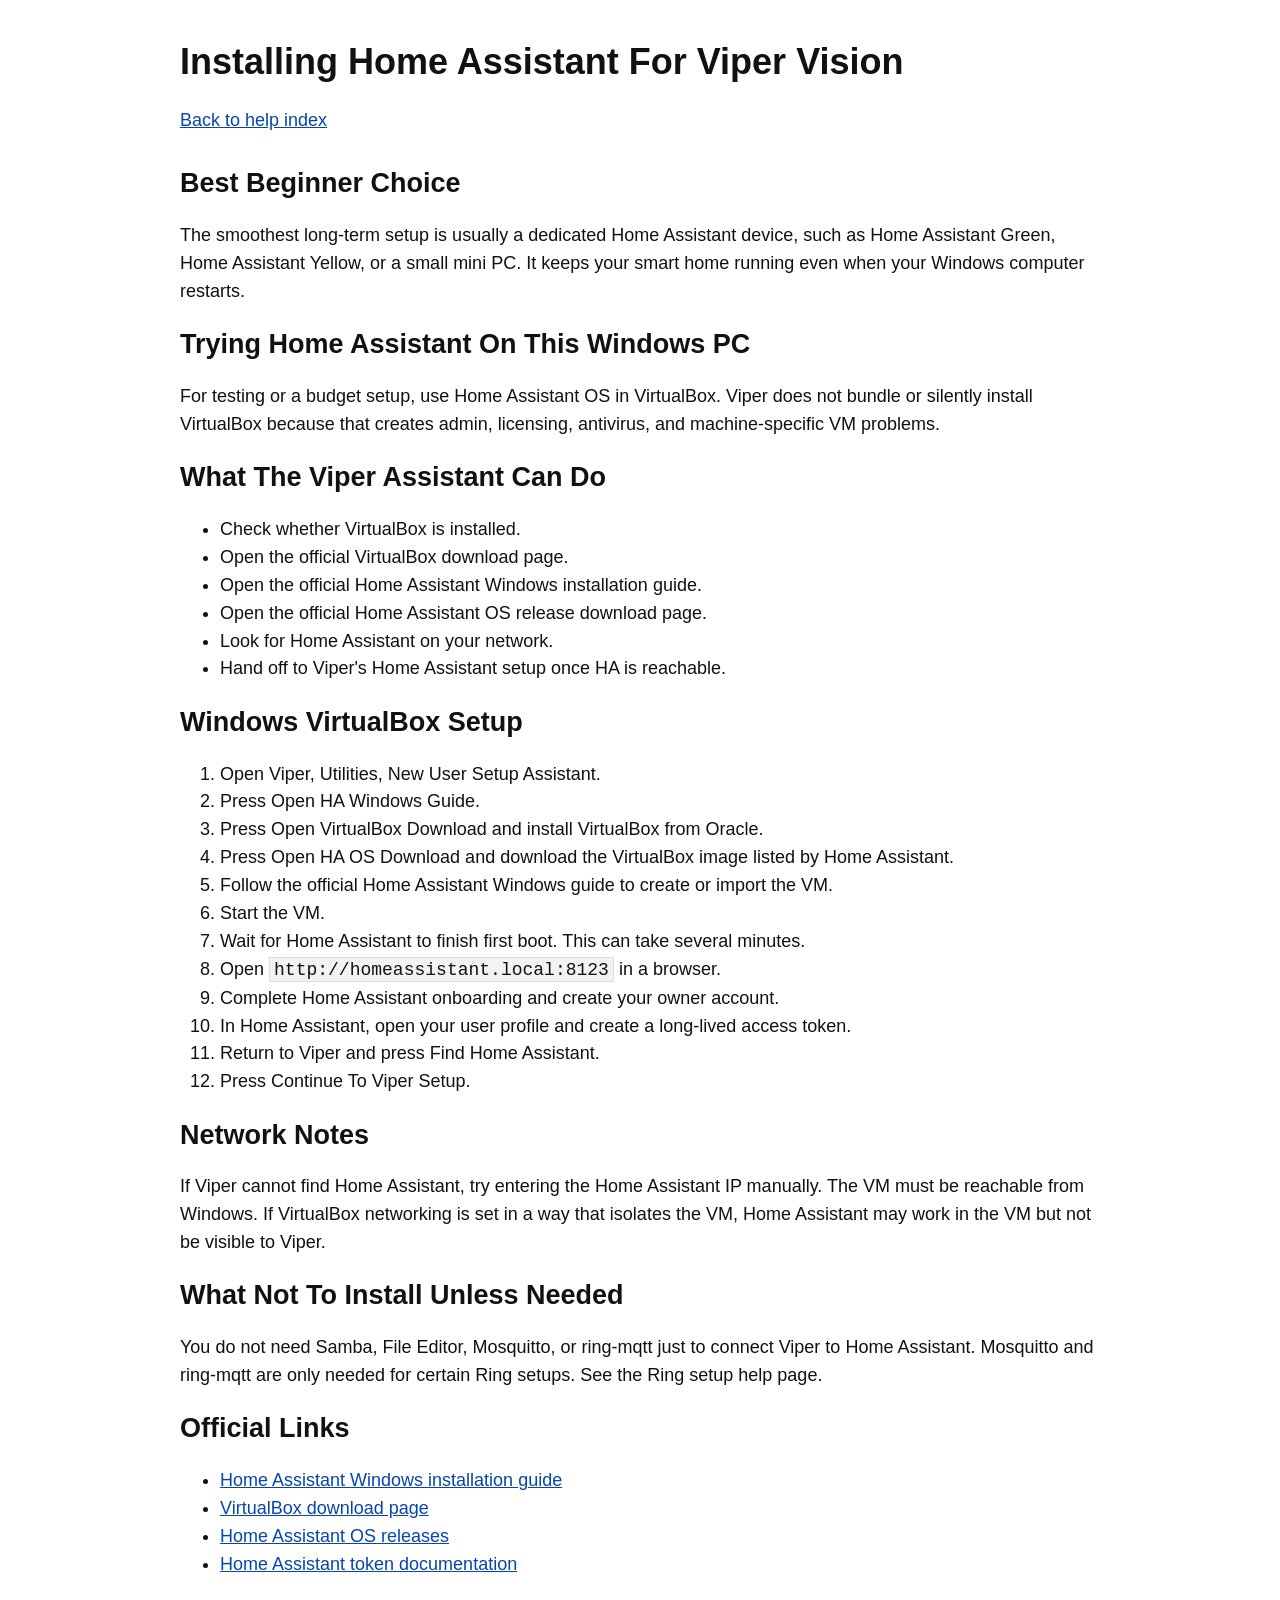
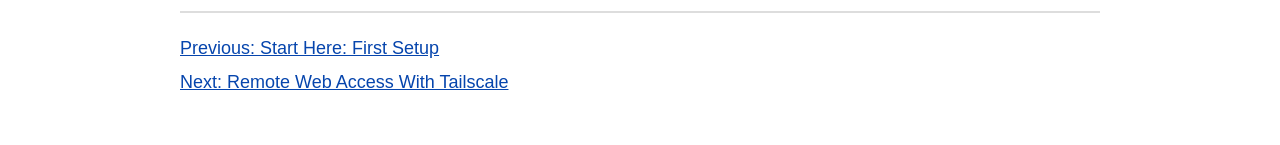
==== help/ha-install.html @ 390633ea "Prepare Viper Vision 1.2 release" ====
<!doctype html>
<html lang="en">
<head>
  <meta charset="utf-8">
  <meta name="viewport" content="width=device-width, initial-scale=1">
  <title>Installing Home Assistant For Viper Vision</title>
  <link rel="stylesheet" href="style.css">
</head>
<body>
  <a class="skip" href="#main">Skip to main content</a>
  <header>
    <h1>Installing Home Assistant For Viper Vision</h1>
    <p><a href="index.html">Back to help index</a></p>
  </header>
  <main id="main">
    <h2>Best Beginner Choice</h2>
    <p>The smoothest long-term setup is usually a dedicated Home Assistant device, such as Home Assistant Green, Home Assistant Yellow, or a small mini PC. It keeps your smart home running even when your Windows computer restarts.</p>

    <h2>Trying Home Assistant On This Windows PC</h2>
    <p>For testing or a budget setup, use Home Assistant OS in VirtualBox. Viper does not bundle or silently install VirtualBox because that creates admin, licensing, antivirus, and machine-specific VM problems.</p>

    <h2>What The Viper Assistant Can Do</h2>
    <ul>
      <li>Check whether VirtualBox is installed.</li>
      <li>Open the official VirtualBox download page.</li>
      <li>Open the official Home Assistant Windows installation guide.</li>
      <li>Open the official Home Assistant OS release download page.</li>
      <li>Look for Home Assistant on your network.</li>
      <li>Hand off to Viper's Home Assistant setup once HA is reachable.</li>
    </ul>

    <h2>Windows VirtualBox Setup</h2>
    <ol>
      <li>Open Viper, Utilities, New User Setup Assistant.</li>
      <li>Press Open HA Windows Guide.</li>
      <li>Press Open VirtualBox Download and install VirtualBox from Oracle.</li>
      <li>Press Open HA OS Download and download the VirtualBox image listed by Home Assistant.</li>
      <li>Follow the official Home Assistant Windows guide to create or import the VM.</li>
      <li>Start the VM.</li>
      <li>Wait for Home Assistant to finish first boot. This can take several minutes.</li>
      <li>Open <code>http://homeassistant.local:8123</code> in a browser.</li>
      <li>Complete Home Assistant onboarding and create your owner account.</li>
      <li>In Home Assistant, open your user profile and create a long-lived access token.</li>
      <li>Return to Viper and press Find Home Assistant.</li>
      <li>Press Continue To Viper Setup.</li>
    </ol>

    <h2>Network Notes</h2>
    <p>If Viper cannot find Home Assistant, try entering the Home Assistant IP manually. The VM must be reachable from Windows. If VirtualBox networking is set in a way that isolates the VM, Home Assistant may work in the VM but not be visible to Viper.</p>

    <h2>What Not To Install Unless Needed</h2>
    <p>You do not need Samba, File Editor, Mosquitto, or ring-mqtt just to connect Viper to Home Assistant. Mosquitto and ring-mqtt are only needed for certain Ring setups. See the Ring setup help page.</p>

    <h2>Official Links</h2>
    <ul>
      <li><a href="https://www.home-assistant.io/installation/windows/">Home Assistant Windows installation guide</a></li>
      <li><a href="https://www.virtualbox.org/wiki/Downloads">VirtualBox download page</a></li>
      <li><a href="https://github.com/home-assistant/operating-system/releases/latest">Home Assistant OS releases</a></li>
      <li><a href="https://developers.home-assistant.io/docs/auth_api/">Home Assistant token documentation</a></li>
    </ul>

    <nav class="topic-nav" aria-label="Previous and next help topics">
      <p><a href="setup.html">Previous: Start Here: First Setup</a></p>
      <p><a href="tailscale-remote.html">Next: Remote Web Access With Tailscale</a></p>
    </nav>
  </main>
</body>
</html>
---- help/style.css ----
body {
  color: #111;
  background: #fff;
  font-family: Arial, sans-serif;
  font-size: 18px;
  line-height: 1.55;
  margin: 0 auto;
  max-width: 920px;
  padding: 1rem;
}

a {
  color: #0645ad;
}

a:focus,
button:focus {
  outline: 3px solid #111;
  outline-offset: 3px;
}

.skip {
  position: absolute;
  left: -999px;
}

.skip:focus {
  left: 1rem;
  top: 1rem;
  background: #fff;
  border: 2px solid #111;
  padding: .5rem;
}

header,
nav,
main {
  margin-bottom: 2rem;
}

h1,
h2,
h3 {
  line-height: 1.2;
}

code,
pre {
  background: #f3f3f3;
  border: 1px solid #ddd;
}

code {
  padding: .1rem .25rem;
}

pre {
  overflow-x: auto;
  padding: 1rem;
}


.topic-nav {
  border-top: 2px solid #ddd;
  margin-top: 2rem;
  padding-top: 1rem;
}

.topic-nav p {
  margin: .4rem 0;
}
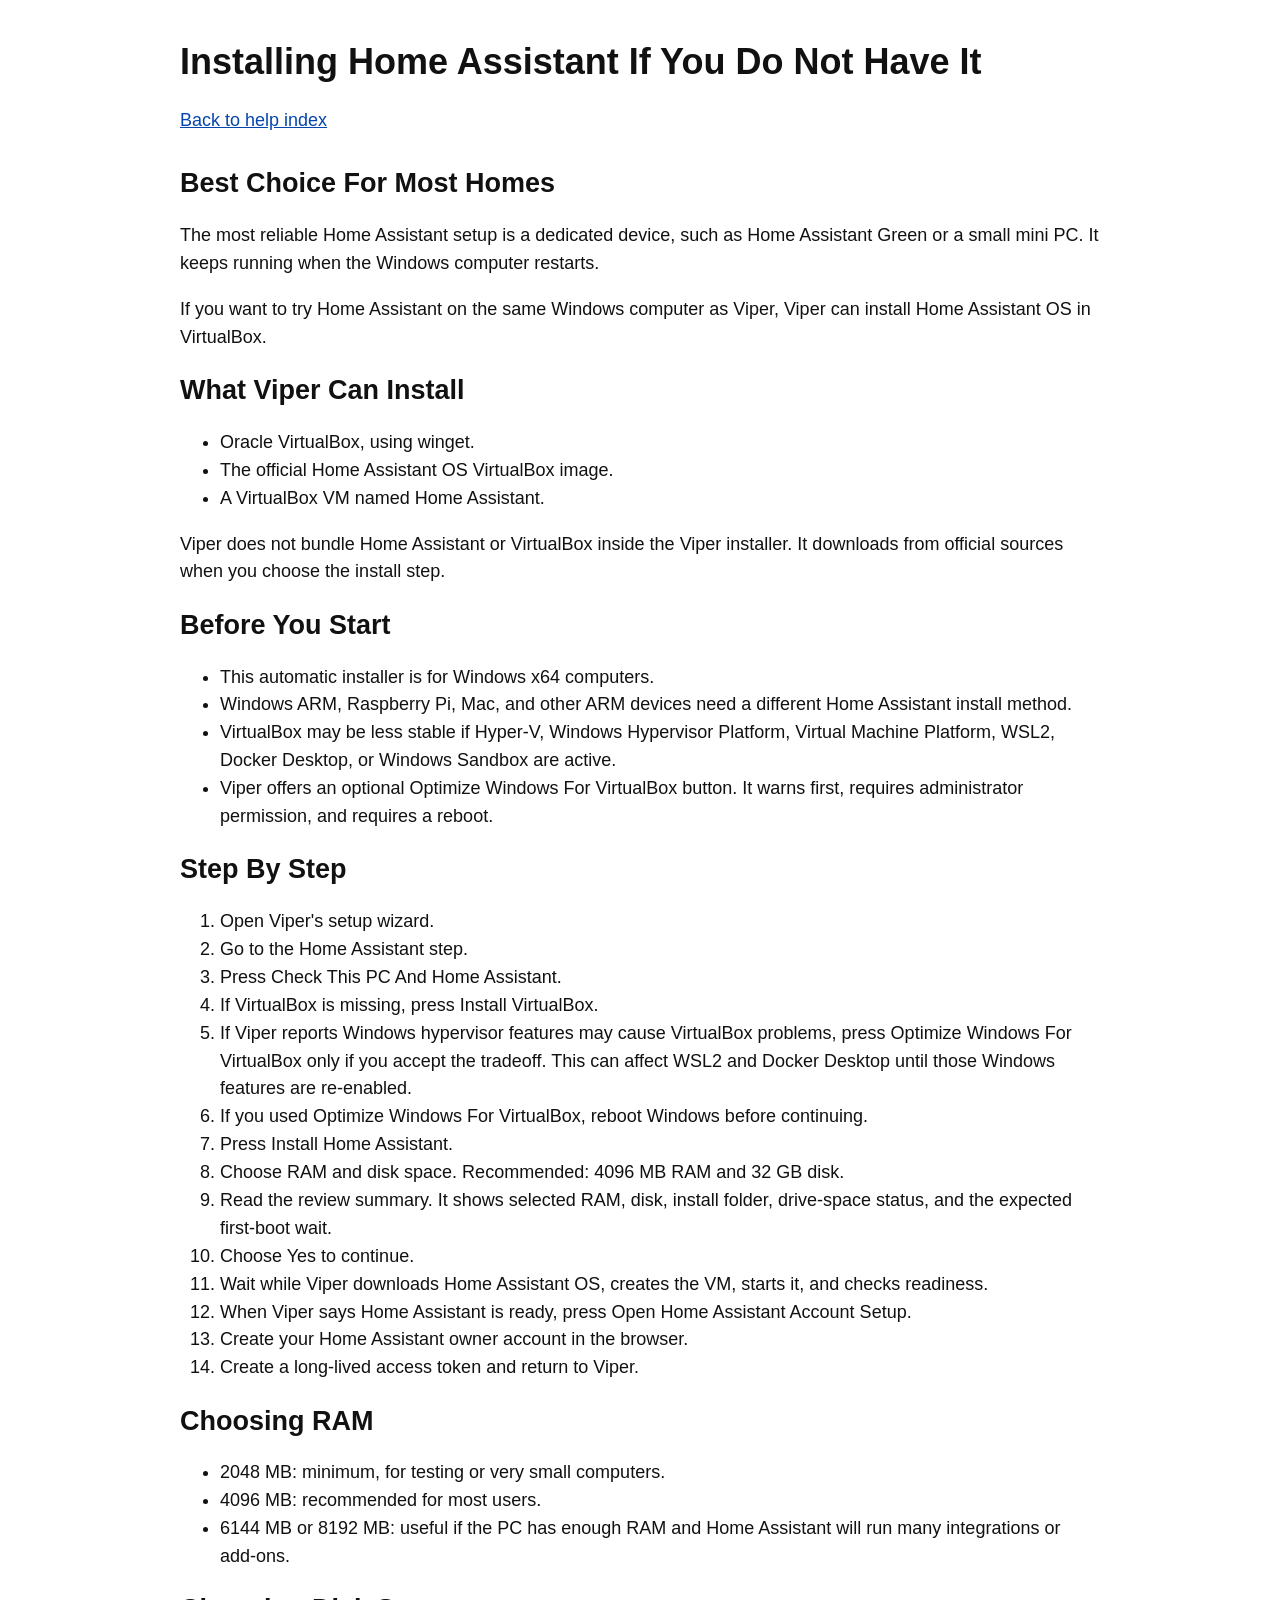
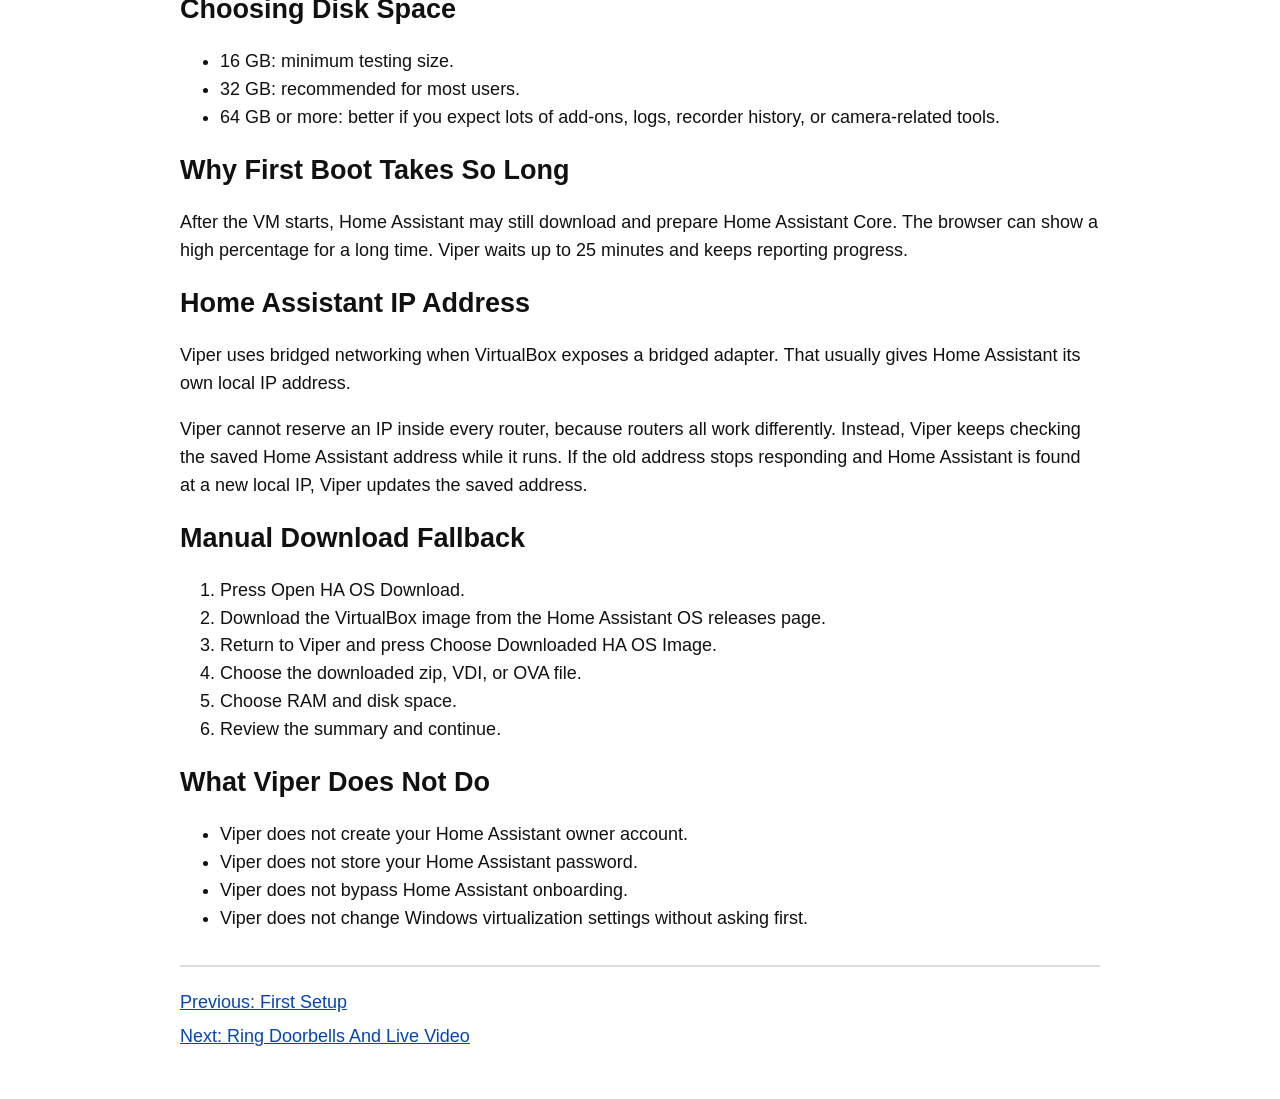
==== commit cc856c12: "Release Viper Vision 1.2.3" ====
--- a/help/ha-install.html
+++ b/help/ha-install.html
@@ -9,59 +9,90 @@
 <body>
   <a class="skip" href="#main">Skip to main content</a>
   <header>
-    <h1>Installing Home Assistant For Viper Vision</h1>
+    <h1>Installing Home Assistant If You Do Not Have It</h1>
     <p><a href="index.html">Back to help index</a></p>
   </header>
   <main id="main">
-    <h2>Best Beginner Choice</h2>
-    <p>The smoothest long-term setup is usually a dedicated Home Assistant device, such as Home Assistant Green, Home Assistant Yellow, or a small mini PC. It keeps your smart home running even when your Windows computer restarts.</p>
+    <h2>Best Choice For Most Homes</h2>
+    <p>The most reliable Home Assistant setup is a dedicated device, such as Home Assistant Green or a small mini PC. It keeps running when the Windows computer restarts.</p>
+    <p>If you want to try Home Assistant on the same Windows computer as Viper, Viper can install Home Assistant OS in VirtualBox.</p>
 
-    <h2>Trying Home Assistant On This Windows PC</h2>
-    <p>For testing or a budget setup, use Home Assistant OS in VirtualBox. Viper does not bundle or silently install VirtualBox because that creates admin, licensing, antivirus, and machine-specific VM problems.</p>
+    <h2>What Viper Can Install</h2>
+    <ul>
+      <li>Oracle VirtualBox, using winget.</li>
+      <li>The official Home Assistant OS VirtualBox image.</li>
+      <li>A VirtualBox VM named Home Assistant.</li>
+    </ul>
+    <p>Viper does not bundle Home Assistant or VirtualBox inside the Viper installer. It downloads from official sources when you choose the install step.</p>
 
-    <h2>What The Viper Assistant Can Do</h2>
+    <h2>Before You Start</h2>
     <ul>
-      <li>Check whether VirtualBox is installed.</li>
-      <li>Open the official VirtualBox download page.</li>
-      <li>Open the official Home Assistant Windows installation guide.</li>
-      <li>Open the official Home Assistant OS release download page.</li>
-      <li>Look for Home Assistant on your network.</li>
-      <li>Hand off to Viper's Home Assistant setup once HA is reachable.</li>
+      <li>This automatic installer is for Windows x64 computers.</li>
+      <li>Windows ARM, Raspberry Pi, Mac, and other ARM devices need a different Home Assistant install method.</li>
+      <li>VirtualBox may be less stable if Hyper-V, Windows Hypervisor Platform, Virtual Machine Platform, WSL2, Docker Desktop, or Windows Sandbox are active.</li>
+      <li>Viper offers an optional Optimize Windows For VirtualBox button. It warns first, requires administrator permission, and requires a reboot.</li>
     </ul>
 
-    <h2>Windows VirtualBox Setup</h2>
+    <h2>Step By Step</h2>
     <ol>
-      <li>Open Viper, Utilities, New User Setup Assistant.</li>
-      <li>Press Open HA Windows Guide.</li>
-      <li>Press Open VirtualBox Download and install VirtualBox from Oracle.</li>
-      <li>Press Open HA OS Download and download the VirtualBox image listed by Home Assistant.</li>
-      <li>Follow the official Home Assistant Windows guide to create or import the VM.</li>
-      <li>Start the VM.</li>
-      <li>Wait for Home Assistant to finish first boot. This can take several minutes.</li>
-      <li>Open <code>http://homeassistant.local:8123</code> in a browser.</li>
-      <li>Complete Home Assistant onboarding and create your owner account.</li>
-      <li>In Home Assistant, open your user profile and create a long-lived access token.</li>
-      <li>Return to Viper and press Find Home Assistant.</li>
-      <li>Press Continue To Viper Setup.</li>
+      <li>Open Viper's setup wizard.</li>
+      <li>Go to the Home Assistant step.</li>
+      <li>Press Check This PC And Home Assistant.</li>
+      <li>If VirtualBox is missing, press Install VirtualBox.</li>
+      <li>If Viper reports Windows hypervisor features may cause VirtualBox problems, press Optimize Windows For VirtualBox only if you accept the tradeoff. This can affect WSL2 and Docker Desktop until those Windows features are re-enabled.</li>
+      <li>If you used Optimize Windows For VirtualBox, reboot Windows before continuing.</li>
+      <li>Press Install Home Assistant.</li>
+      <li>Choose RAM and disk space. Recommended: 4096 MB RAM and 32 GB disk.</li>
+      <li>Read the review summary. It shows selected RAM, disk, install folder, drive-space status, and the expected first-boot wait.</li>
+      <li>Choose Yes to continue.</li>
+      <li>Wait while Viper downloads Home Assistant OS, creates the VM, starts it, and checks readiness.</li>
+      <li>When Viper says Home Assistant is ready, press Open Home Assistant Account Setup.</li>
+      <li>Create your Home Assistant owner account in the browser.</li>
+      <li>Create a long-lived access token and return to Viper.</li>
     </ol>
 
-    <h2>Network Notes</h2>
-    <p>If Viper cannot find Home Assistant, try entering the Home Assistant IP manually. The VM must be reachable from Windows. If VirtualBox networking is set in a way that isolates the VM, Home Assistant may work in the VM but not be visible to Viper.</p>
+    <h2>Choosing RAM</h2>
+    <ul>
+      <li>2048 MB: minimum, for testing or very small computers.</li>
+      <li>4096 MB: recommended for most users.</li>
+      <li>6144 MB or 8192 MB: useful if the PC has enough RAM and Home Assistant will run many integrations or add-ons.</li>
+    </ul>
 
-    <h2>What Not To Install Unless Needed</h2>
-    <p>You do not need Samba, File Editor, Mosquitto, or ring-mqtt just to connect Viper to Home Assistant. Mosquitto and ring-mqtt are only needed for certain Ring setups. See the Ring setup help page.</p>
+    <h2>Choosing Disk Space</h2>
+    <ul>
+      <li>16 GB: minimum testing size.</li>
+      <li>32 GB: recommended for most users.</li>
+      <li>64 GB or more: better if you expect lots of add-ons, logs, recorder history, or camera-related tools.</li>
+    </ul>
 
-    <h2>Official Links</h2>
+    <h2>Why First Boot Takes So Long</h2>
+    <p>After the VM starts, Home Assistant may still download and prepare Home Assistant Core. The browser can show a high percentage for a long time. Viper waits up to 25 minutes and keeps reporting progress.</p>
+
+    <h2>Home Assistant IP Address</h2>
+    <p>Viper uses bridged networking when VirtualBox exposes a bridged adapter. That usually gives Home Assistant its own local IP address.</p>
+    <p>Viper cannot reserve an IP inside every router, because routers all work differently. Instead, Viper keeps checking the saved Home Assistant address while it runs. If the old address stops responding and Home Assistant is found at a new local IP, Viper updates the saved address.</p>
+
+    <h2>Manual Download Fallback</h2>
+    <ol>
+      <li>Press Open HA OS Download.</li>
+      <li>Download the VirtualBox image from the Home Assistant OS releases page.</li>
+      <li>Return to Viper and press Choose Downloaded HA OS Image.</li>
+      <li>Choose the downloaded zip, VDI, or OVA file.</li>
+      <li>Choose RAM and disk space.</li>
+      <li>Review the summary and continue.</li>
+    </ol>
+
+    <h2>What Viper Does Not Do</h2>
     <ul>
-      <li><a href="https://www.home-assistant.io/installation/windows/">Home Assistant Windows installation guide</a></li>
-      <li><a href="https://www.virtualbox.org/wiki/Downloads">VirtualBox download page</a></li>
-      <li><a href="https://github.com/home-assistant/operating-system/releases/latest">Home Assistant OS releases</a></li>
-      <li><a href="https://developers.home-assistant.io/docs/auth_api/">Home Assistant token documentation</a></li>
+      <li>Viper does not create your Home Assistant owner account.</li>
+      <li>Viper does not store your Home Assistant password.</li>
+      <li>Viper does not bypass Home Assistant onboarding.</li>
+      <li>Viper does not change Windows virtualization settings without asking first.</li>
     </ul>
 
     <nav class="topic-nav" aria-label="Previous and next help topics">
-      <p><a href="setup.html">Previous: Start Here: First Setup</a></p>
-      <p><a href="tailscale-remote.html">Next: Remote Web Access With Tailscale</a></p>
+      <p><a href="setup.html">Previous: First Setup</a></p>
+      <p><a href="ring-setup.html">Next: Ring Doorbells And Live Video</a></p>
     </nav>
   </main>
 </body>
